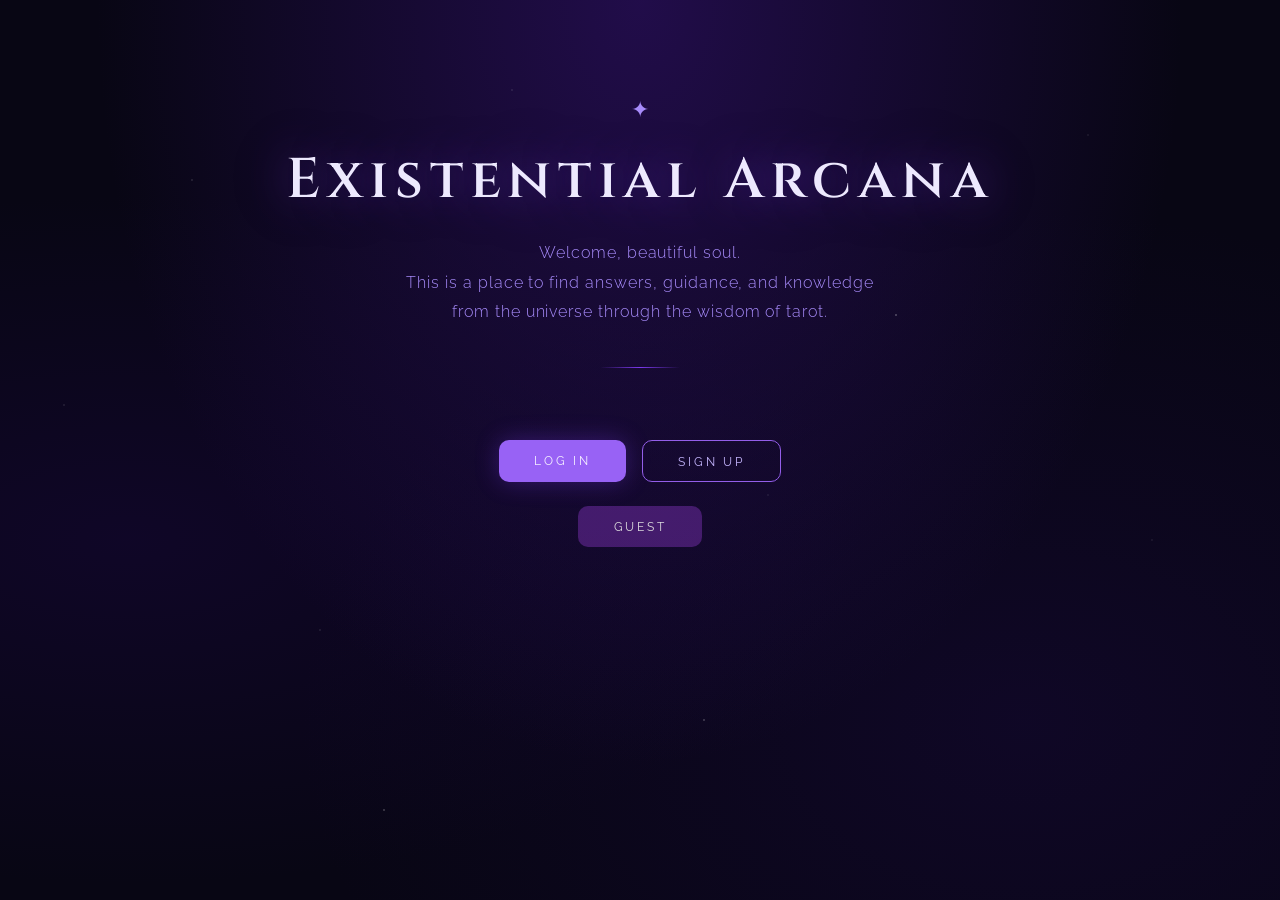
==== index.html @ 86530326 "Rename tarotlanding.html to index.html" ====
<!DOCTYPE html>
<html lang="en">
<head>
    <meta charset="UTF-8">
    <meta name="viewport" content="width=device-width, initial-scale=1.0">
    <link rel="stylesheet" href="styles.css">
    <title>Existential Arcana</title>
</head>
<body>
    <header>
        <h1>Existential Arcana</h1>
        <p>Welcome, beautiful soul.<br>This is a place to find answers, guidance, and knowledge from the universe through the wisdom of tarot.</p>
    </header>

    <div class="login-buttons">
        <a href="tarotlogin.html" class="btn">Log In</a>
        <a href="tarotsignup.html" class="btn">Sign Up</a>
    </div>
    <div class="guest-button">
        <a href="tarotdashboard.html" class="guest-btn">Guest</a>
    </div>
</body>
</html>
---- styles.css ----
@import url('https://fonts.googleapis.com/css2?family=Cinzel:wght@400;600&family=Raleway:wght@300;400&display=swap');

/* ── Reset & Base ── */
*, *::before, *::after {
  box-sizing: border-box;
  margin: 0;
  padding: 0;
}

body {
  min-height: 100vh;
  background-color: #080614;
  background-image:
    radial-gradient(ellipse at 50% 0%, #2e1065aa 0%, transparent 60%),
    radial-gradient(ellipse at 80% 80%, #1e0a4a55 0%, transparent 50%),
    radial-gradient(ellipse at 10% 60%, #16063888 0%, transparent 45%);
  color: #f0e6ff;
  font-family: 'Raleway', sans-serif;
  font-weight: 300;
  overflow-x: hidden;
  cursor: default;
}

/* Subtle star field */
body::before {
  content: '';
  position: fixed;
  inset: 0;
  background-image:
    radial-gradient(1px 1px at 15% 20%, #ffffff55, transparent),
    radial-gradient(1px 1px at 40% 10%, #ffffff44, transparent),
    radial-gradient(1.5px 1.5px at 70% 35%, #ffffff66, transparent),
    radial-gradient(1px 1px at 85% 15%, #ffffff33, transparent),
    radial-gradient(1px 1px at 25% 70%, #ffffff44, transparent),
    radial-gradient(1.5px 1.5px at 55% 80%, #ffffff55, transparent),
    radial-gradient(1px 1px at 90% 60%, #ffffff33, transparent),
    radial-gradient(1px 1px at 5%  45%, #ffffff44, transparent),
    radial-gradient(1px 1px at 60% 55%, #ffffff33, transparent),
    radial-gradient(1.5px 1.5px at 30% 90%, #ffffff55, transparent);
  pointer-events: none;
  z-index: 0;
}

/* ── Header ── */
header {
  position: relative;
  z-index: 1;
  text-align: center;
  padding: 6rem 2rem 3rem;
}

header::before {
  content: '✦';
  display: block;
  font-size: 1.4rem;
  color: #a78bfa;
  margin-bottom: 1.25rem;
  animation: pulse 3s ease-in-out infinite;
}

@keyframes pulse {
  0%, 100% { opacity: 0.4; transform: scale(1); }
  50% { opacity: 1; transform: scale(1.15); }
}

header h1 {
  font-family: 'Cinzel', serif;
  font-size: clamp(2rem, 6vw, 3.5rem);
  font-weight: 600;
  letter-spacing: 0.12em;
  color: #ede9fe;
  text-shadow: 0 0 40px #7c3aed88, 0 0 80px #4c1d9544;
  margin-bottom: 1.25rem;
}

header p {
  font-size: clamp(0.85rem, 2vw, 1rem);
  color: #a78bfa;
  letter-spacing: 0.06em;
  line-height: 1.85;
  max-width: 480px;
  margin: 0 auto;
}

/* Thin divider line below header */
header::after {
  content: '';
  display: block;
  width: 80px;
  height: 1px;
  background: linear-gradient(to right, transparent, #7c3aed, transparent);
  margin: 2.5rem auto 0;
}

.login-buttons {
  position: relative;
  z-index: 1;
  display: flex;
  gap: 1rem;
  justify-content: center;
  padding: 1.5rem 2rem 0px;
}

.btn {
  font-family: 'Raleway', sans-serif;
  font-size: 0.78rem;
  font-weight: 400;
  letter-spacing: 0.22em;
  text-transform: uppercase;
  text-decoration: none;
  padding: 0.8rem 2.2rem;
  border-radius: 10px;
  transition: all 0.3s ease;
  display: inline-block;
}

.btn:first-child {
  background: #9862f5;
  color: #f5f0ff;
  box-shadow: 0 0 24px #7c3aed55;
}

.btn:last-child {
  background: transparent;
  color: #c4b5fd;
  border: 1px solid #935ee9;
}

.btn:hover {
  transform: translateY(-2px);
  opacity: 0.85;
}

.btn:first-child:hover {
  box-shadow: 0 0 36px #7c3aed88;
}

.guest-button {
  position: relative;
  z-index: 1;
  display: flex;
  gap: 1rem;
  justify-content: center;
  padding: 1.5rem 2rem 1rem;
}

.guest-btn {
  font-family: 'Raleway', sans-serif;
  font-size: 0.78rem;
  font-weight: 400;
  letter-spacing: 0.22em;
  text-transform: uppercase;
  text-decoration: none;
  padding: 0.8rem 2.2rem;
  border-radius: 10px;
  transition: all 0.3s ease;
  display: inline-block;
  background: rgb(182, 73, 255, 0.3);
  color: rgb(222, 221, 223);
}

.guest-btn:hover {
  background: rgb(182, 73, 255);
  transform: translateY(-2px);
}
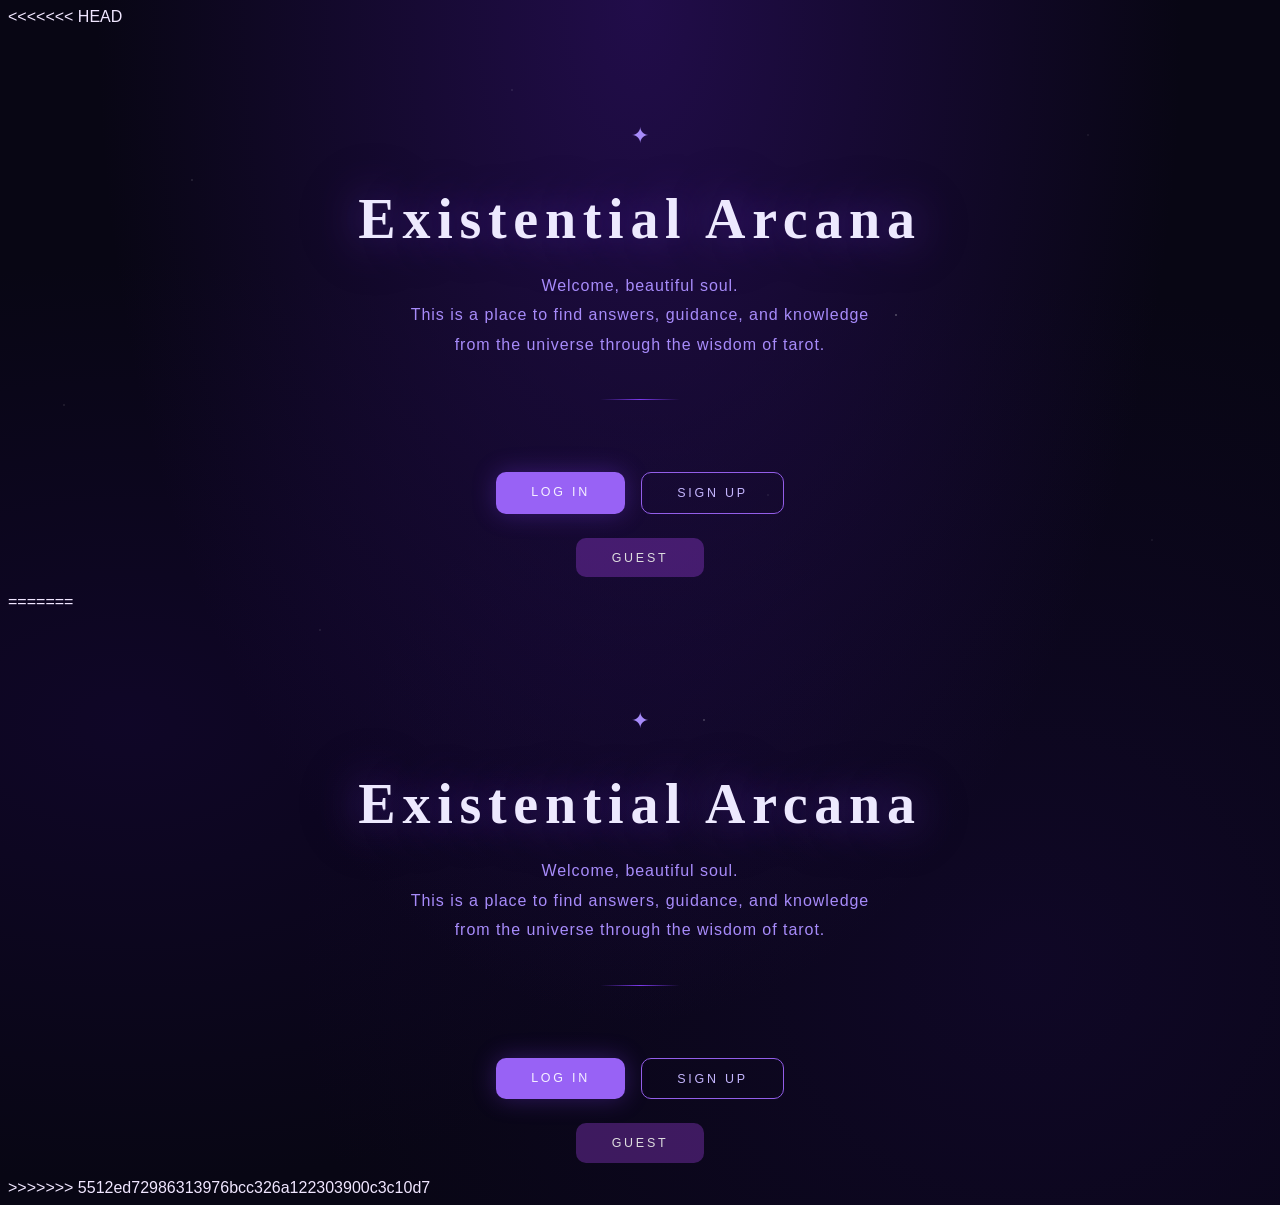
==== commit fcb48500: "resolved merge conflict" ====
--- a/index.html
+++ b/index.html
@@ -1,23 +1,49 @@
-<!DOCTYPE html>
-<html lang="en">
-<head>
-    <meta charset="UTF-8">
-    <meta name="viewport" content="width=device-width, initial-scale=1.0">
-    <link rel="stylesheet" href="styles.css">
-    <title>Existential Arcana</title>
-</head>
-<body>
-    <header>
-        <h1>Existential Arcana</h1>
-        <p>Welcome, beautiful soul.<br>This is a place to find answers, guidance, and knowledge from the universe through the wisdom of tarot.</p>
-    </header>
-
-    <div class="login-buttons">
-        <a href="tarotlogin.html" class="btn">Log In</a>
-        <a href="tarotsignup.html" class="btn">Sign Up</a>
-    </div>
-    <div class="guest-button">
-        <a href="tarotdashboard.html" class="guest-btn">Guest</a>
-    </div>
-</body>
-</html>
+<<<<<<< HEAD
+<!DOCTYPE html>
+<html lang="en">
+<head>
+    <meta charset="UTF-8">
+    <meta name="viewport" content="width=device-width, initial-scale=1.0">
+    <link rel="stylesheet" href="styles.css">
+    <title>Existential Arcana</title>
+</head>
+<body>
+    <header>
+        <h1>Existential Arcana</h1>
+        <p>Welcome, beautiful soul.<br>This is a place to find answers, guidance, and knowledge from the universe through the wisdom of tarot.</p>
+    </header>
+
+    <div class="login-buttons">
+        <a href="tarotlogin.html" class="btn">Log In</a>
+        <a href="tarotsignup.html" class="btn">Sign Up</a>
+    </div>
+    <div class="guest-button">
+        <a href="tarotdashboard.html" class="guest-btn">Guest</a>
+    </div>
+</body>
+</html>
+=======
+<!DOCTYPE html>
+<html lang="en">
+<head>
+    <meta charset="UTF-8">
+    <meta name="viewport" content="width=device-width, initial-scale=1.0">
+    <link rel="stylesheet" href="styles.css">
+    <title>Existential Arcana</title>
+</head>
+<body>
+    <header>
+        <h1>Existential Arcana</h1>
+        <p>Welcome, beautiful soul.<br>This is a place to find answers, guidance, and knowledge from the universe through the wisdom of tarot.</p>
+    </header>
+
+    <div class="login-buttons">
+        <a href="tarotlogin.html" class="btn">Log In</a>
+        <a href="tarotsignup.html" class="btn">Sign Up</a>
+    </div>
+    <div class="guest-button">
+        <a href="tarotdashboard.html" class="guest-btn">Guest</a>
+    </div>
+</body>
+</html>
+>>>>>>> 5512ed72986313976bcc326a122303900c3c10d7
--- a/styles.css
+++ b/styles.css
@@ -1,165 +1,328 @@
-@import url('https://fonts.googleapis.com/css2?family=Cinzel:wght@400;600&family=Raleway:wght@300;400&display=swap');
-
-/* ── Reset & Base ── */
-*, *::before, *::after {
-  box-sizing: border-box;
-  margin: 0;
-  padding: 0;
-}
-
-body {
-  min-height: 100vh;
-  background-color: #080614;
-  background-image:
-    radial-gradient(ellipse at 50% 0%, #2e1065aa 0%, transparent 60%),
-    radial-gradient(ellipse at 80% 80%, #1e0a4a55 0%, transparent 50%),
-    radial-gradient(ellipse at 10% 60%, #16063888 0%, transparent 45%);
-  color: #f0e6ff;
-  font-family: 'Raleway', sans-serif;
-  font-weight: 300;
-  overflow-x: hidden;
-  cursor: default;
-}
-
-/* Subtle star field */
-body::before {
-  content: '';
-  position: fixed;
-  inset: 0;
-  background-image:
-    radial-gradient(1px 1px at 15% 20%, #ffffff55, transparent),
-    radial-gradient(1px 1px at 40% 10%, #ffffff44, transparent),
-    radial-gradient(1.5px 1.5px at 70% 35%, #ffffff66, transparent),
-    radial-gradient(1px 1px at 85% 15%, #ffffff33, transparent),
-    radial-gradient(1px 1px at 25% 70%, #ffffff44, transparent),
-    radial-gradient(1.5px 1.5px at 55% 80%, #ffffff55, transparent),
-    radial-gradient(1px 1px at 90% 60%, #ffffff33, transparent),
-    radial-gradient(1px 1px at 5%  45%, #ffffff44, transparent),
-    radial-gradient(1px 1px at 60% 55%, #ffffff33, transparent),
-    radial-gradient(1.5px 1.5px at 30% 90%, #ffffff55, transparent);
-  pointer-events: none;
-  z-index: 0;
-}
-
-/* ── Header ── */
-header {
-  position: relative;
-  z-index: 1;
-  text-align: center;
-  padding: 6rem 2rem 3rem;
-}
-
-header::before {
-  content: '✦';
-  display: block;
-  font-size: 1.4rem;
-  color: #a78bfa;
-  margin-bottom: 1.25rem;
-  animation: pulse 3s ease-in-out infinite;
-}
-
-@keyframes pulse {
-  0%, 100% { opacity: 0.4; transform: scale(1); }
-  50% { opacity: 1; transform: scale(1.15); }
-}
-
-header h1 {
-  font-family: 'Cinzel', serif;
-  font-size: clamp(2rem, 6vw, 3.5rem);
-  font-weight: 600;
-  letter-spacing: 0.12em;
-  color: #ede9fe;
-  text-shadow: 0 0 40px #7c3aed88, 0 0 80px #4c1d9544;
-  margin-bottom: 1.25rem;
-}
-
-header p {
-  font-size: clamp(0.85rem, 2vw, 1rem);
-  color: #a78bfa;
-  letter-spacing: 0.06em;
-  line-height: 1.85;
-  max-width: 480px;
-  margin: 0 auto;
-}
-
-/* Thin divider line below header */
-header::after {
-  content: '';
-  display: block;
-  width: 80px;
-  height: 1px;
-  background: linear-gradient(to right, transparent, #7c3aed, transparent);
-  margin: 2.5rem auto 0;
-}
-
-.login-buttons {
-  position: relative;
-  z-index: 1;
-  display: flex;
-  gap: 1rem;
-  justify-content: center;
-  padding: 1.5rem 2rem 0px;
-}
-
-.btn {
-  font-family: 'Raleway', sans-serif;
-  font-size: 0.78rem;
-  font-weight: 400;
-  letter-spacing: 0.22em;
-  text-transform: uppercase;
-  text-decoration: none;
-  padding: 0.8rem 2.2rem;
-  border-radius: 10px;
-  transition: all 0.3s ease;
-  display: inline-block;
-}
-
-.btn:first-child {
-  background: #9862f5;
-  color: #f5f0ff;
-  box-shadow: 0 0 24px #7c3aed55;
-}
-
-.btn:last-child {
-  background: transparent;
-  color: #c4b5fd;
-  border: 1px solid #935ee9;
-}
-
-.btn:hover {
-  transform: translateY(-2px);
-  opacity: 0.85;
-}
-
-.btn:first-child:hover {
-  box-shadow: 0 0 36px #7c3aed88;
-}
-
-.guest-button {
-  position: relative;
-  z-index: 1;
-  display: flex;
-  gap: 1rem;
-  justify-content: center;
-  padding: 1.5rem 2rem 1rem;
-}
-
-.guest-btn {
-  font-family: 'Raleway', sans-serif;
-  font-size: 0.78rem;
-  font-weight: 400;
-  letter-spacing: 0.22em;
-  text-transform: uppercase;
-  text-decoration: none;
-  padding: 0.8rem 2.2rem;
-  border-radius: 10px;
-  transition: all 0.3s ease;
-  display: inline-block;
-  background: rgb(182, 73, 255, 0.3);
-  color: rgb(222, 221, 223);
-}
-
-.guest-btn:hover {
-  background: rgb(182, 73, 255);
-  transform: translateY(-2px);
+<<<<<<< HEAD
+@import url('https://fonts.googleapis.com/css2?family=Cinzel:wght@400;600&family=Raleway:wght@300;400&display=swap');
+
+*, *::before, *::after {
+  box-sizing: border-box;
+  margin: 0;
+  padding: 0;
+}
+
+body {
+  min-height: 100vh;
+  background-color: #080614;
+  background-image:
+    radial-gradient(ellipse at 50% 0%, #2e1065aa 0%, transparent 60%),
+    radial-gradient(ellipse at 80% 80%, #1e0a4a55 0%, transparent 50%),
+    radial-gradient(ellipse at 10% 60%, #16063888 0%, transparent 45%);
+  color: #f0e6ff;
+  font-family: 'Raleway', sans-serif;
+  font-weight: 300;
+  overflow-x: hidden;
+  cursor: default;
+}
+
+body::before {
+  content: '';
+  position: fixed;
+  inset: 0;
+  background-image:
+    radial-gradient(1px 1px at 15% 20%, #ffffff55, transparent),
+    radial-gradient(1px 1px at 40% 10%, #ffffff44, transparent),
+    radial-gradient(1.5px 1.5px at 70% 35%, #ffffff66, transparent),
+    radial-gradient(1px 1px at 85% 15%, #ffffff33, transparent),
+    radial-gradient(1px 1px at 25% 70%, #ffffff44, transparent),
+    radial-gradient(1.5px 1.5px at 55% 80%, #ffffff55, transparent),
+    radial-gradient(1px 1px at 90% 60%, #ffffff33, transparent),
+    radial-gradient(1px 1px at 5%  45%, #ffffff44, transparent),
+    radial-gradient(1px 1px at 60% 55%, #ffffff33, transparent),
+    radial-gradient(1.5px 1.5px at 30% 90%, #ffffff55, transparent);
+  pointer-events: none;
+  z-index: 0;
+}
+
+header {
+  position: relative;
+  z-index: 1;
+  text-align: center;
+  padding: 6rem 2rem 3rem;
+}
+
+header::before {
+  content: '✦';
+  display: block;
+  font-size: 1.4rem;
+  color: #a78bfa;
+  margin-bottom: 1.25rem;
+  animation: pulse 3s ease-in-out infinite;
+}
+
+@keyframes pulse {
+  0%, 100% { opacity: 0.4; transform: scale(1); }
+  50% { opacity: 1; transform: scale(1.15); }
+}
+
+header h1 {
+  font-family: 'Cinzel', serif;
+  font-size: clamp(2rem, 6vw, 3.5rem);
+  font-weight: 600;
+  letter-spacing: 0.12em;
+  color: #ede9fe;
+  text-shadow: 0 0 40px #7c3aed88, 0 0 80px #4c1d9544;
+  margin-bottom: 1.25rem;
+}
+
+header p {
+  font-size: clamp(0.85rem, 2vw, 1rem);
+  color: #a78bfa;
+  letter-spacing: 0.06em;
+  line-height: 1.85;
+  max-width: 480px;
+  margin: 0 auto;
+}
+
+header::after {
+  content: '';
+  display: block;
+  width: 80px;
+  height: 1px;
+  background: linear-gradient(to right, transparent, #7c3aed, transparent);
+  margin: 2.5rem auto 0;
+}
+
+.login-buttons {
+  position: relative;
+  z-index: 1;
+  display: flex;
+  gap: 1rem;
+  justify-content: center;
+  padding: 1.5rem 2rem 0px;
+}
+
+.btn {
+  font-family: 'Raleway', sans-serif;
+  font-size: 0.78rem;
+  font-weight: 400;
+  letter-spacing: 0.22em;
+  text-transform: uppercase;
+  text-decoration: none;
+  padding: 0.8rem 2.2rem;
+  border-radius: 10px;
+  transition: all 0.3s ease;
+  display: inline-block;
+}
+
+.btn:first-child {
+  background: #9862f5;
+  color: #f5f0ff;
+  box-shadow: 0 0 24px #7c3aed55;
+}
+
+.btn:last-child {
+  background: transparent;
+  color: #c4b5fd;
+  border: 1px solid #935ee9;
+}
+
+.btn:hover {
+  transform: translateY(-2px);
+  opacity: 0.85;
+}
+
+.btn:first-child:hover {
+  box-shadow: 0 0 36px #7c3aed88;
+}
+
+.guest-button {
+  position: relative;
+  z-index: 1;
+  display: flex;
+  gap: 1rem;
+  justify-content: center;
+  padding: 1.5rem 2rem 1rem;
+}
+
+.guest-btn {
+  font-family: 'Raleway', sans-serif;
+  font-size: 0.78rem;
+  font-weight: 400;
+  letter-spacing: 0.22em;
+  text-transform: uppercase;
+  text-decoration: none;
+  padding: 0.8rem 2.2rem;
+  border-radius: 10px;
+  transition: all 0.3s ease;
+  display: inline-block;
+  background: rgb(182, 73, 255, 0.3);
+  color: rgb(222, 221, 223);
+}
+
+.guest-btn:hover {
+  background: rgb(182, 73, 255);
+  transform: translateY(-2px);
+=======
+@import url('https://fonts.googleapis.com/css2?family=Cinzel:wght@400;600&family=Raleway:wght@300;400&display=swap');
+
+/* ── Reset & Base ── */
+*, *::before, *::after {
+  box-sizing: border-box;
+  margin: 0;
+  padding: 0;
+}
+
+body {
+  min-height: 100vh;
+  background-color: #080614;
+  background-image:
+    radial-gradient(ellipse at 50% 0%, #2e1065aa 0%, transparent 60%),
+    radial-gradient(ellipse at 80% 80%, #1e0a4a55 0%, transparent 50%),
+    radial-gradient(ellipse at 10% 60%, #16063888 0%, transparent 45%);
+  color: #f0e6ff;
+  font-family: 'Raleway', sans-serif;
+  font-weight: 300;
+  overflow-x: hidden;
+  cursor: default;
+}
+
+/* Subtle star field */
+body::before {
+  content: '';
+  position: fixed;
+  inset: 0;
+  background-image:
+    radial-gradient(1px 1px at 15% 20%, #ffffff55, transparent),
+    radial-gradient(1px 1px at 40% 10%, #ffffff44, transparent),
+    radial-gradient(1.5px 1.5px at 70% 35%, #ffffff66, transparent),
+    radial-gradient(1px 1px at 85% 15%, #ffffff33, transparent),
+    radial-gradient(1px 1px at 25% 70%, #ffffff44, transparent),
+    radial-gradient(1.5px 1.5px at 55% 80%, #ffffff55, transparent),
+    radial-gradient(1px 1px at 90% 60%, #ffffff33, transparent),
+    radial-gradient(1px 1px at 5%  45%, #ffffff44, transparent),
+    radial-gradient(1px 1px at 60% 55%, #ffffff33, transparent),
+    radial-gradient(1.5px 1.5px at 30% 90%, #ffffff55, transparent);
+  pointer-events: none;
+  z-index: 0;
+}
+
+/* ── Header ── */
+header {
+  position: relative;
+  z-index: 1;
+  text-align: center;
+  padding: 6rem 2rem 3rem;
+}
+
+header::before {
+  content: '✦';
+  display: block;
+  font-size: 1.4rem;
+  color: #a78bfa;
+  margin-bottom: 1.25rem;
+  animation: pulse 3s ease-in-out infinite;
+}
+
+@keyframes pulse {
+  0%, 100% { opacity: 0.4; transform: scale(1); }
+  50% { opacity: 1; transform: scale(1.15); }
+}
+
+header h1 {
+  font-family: 'Cinzel', serif;
+  font-size: clamp(2rem, 6vw, 3.5rem);
+  font-weight: 600;
+  letter-spacing: 0.12em;
+  color: #ede9fe;
+  text-shadow: 0 0 40px #7c3aed88, 0 0 80px #4c1d9544;
+  margin-bottom: 1.25rem;
+}
+
+header p {
+  font-size: clamp(0.85rem, 2vw, 1rem);
+  color: #a78bfa;
+  letter-spacing: 0.06em;
+  line-height: 1.85;
+  max-width: 480px;
+  margin: 0 auto;
+}
+
+/* Thin divider line below header */
+header::after {
+  content: '';
+  display: block;
+  width: 80px;
+  height: 1px;
+  background: linear-gradient(to right, transparent, #7c3aed, transparent);
+  margin: 2.5rem auto 0;
+}
+
+.login-buttons {
+  position: relative;
+  z-index: 1;
+  display: flex;
+  gap: 1rem;
+  justify-content: center;
+  padding: 1.5rem 2rem 0px;
+}
+
+.btn {
+  font-family: 'Raleway', sans-serif;
+  font-size: 0.78rem;
+  font-weight: 400;
+  letter-spacing: 0.22em;
+  text-transform: uppercase;
+  text-decoration: none;
+  padding: 0.8rem 2.2rem;
+  border-radius: 10px;
+  transition: all 0.3s ease;
+  display: inline-block;
+}
+
+.btn:first-child {
+  background: #9862f5;
+  color: #f5f0ff;
+  box-shadow: 0 0 24px #7c3aed55;
+}
+
+.btn:last-child {
+  background: transparent;
+  color: #c4b5fd;
+  border: 1px solid #935ee9;
+}
+
+.btn:hover {
+  transform: translateY(-2px);
+  opacity: 0.85;
+}
+
+.btn:first-child:hover {
+  box-shadow: 0 0 36px #7c3aed88;
+}
+
+.guest-button {
+  position: relative;
+  z-index: 1;
+  display: flex;
+  gap: 1rem;
+  justify-content: center;
+  padding: 1.5rem 2rem 1rem;
+}
+
+.guest-btn {
+  font-family: 'Raleway', sans-serif;
+  font-size: 0.78rem;
+  font-weight: 400;
+  letter-spacing: 0.22em;
+  text-transform: uppercase;
+  text-decoration: none;
+  padding: 0.8rem 2.2rem;
+  border-radius: 10px;
+  transition: all 0.3s ease;
+  display: inline-block;
+  background: rgb(182, 73, 255, 0.3);
+  color: rgb(222, 221, 223);
+}
+
+.guest-btn:hover {
+  background: rgb(182, 73, 255);
+  transform: translateY(-2px);
+>>>>>>> 5512ed72986313976bcc326a122303900c3c10d7
 }
--- a/styles.css
+++ b/styles.css
@@ -1,165 +1,328 @@
-@import url('https://fonts.googleapis.com/css2?family=Cinzel:wght@400;600&family=Raleway:wght@300;400&display=swap');
-
-/* ── Reset & Base ── */
-*, *::before, *::after {
-  box-sizing: border-box;
-  margin: 0;
-  padding: 0;
-}
-
-body {
-  min-height: 100vh;
-  background-color: #080614;
-  background-image:
-    radial-gradient(ellipse at 50% 0%, #2e1065aa 0%, transparent 60%),
-    radial-gradient(ellipse at 80% 80%, #1e0a4a55 0%, transparent 50%),
-    radial-gradient(ellipse at 10% 60%, #16063888 0%, transparent 45%);
-  color: #f0e6ff;
-  font-family: 'Raleway', sans-serif;
-  font-weight: 300;
-  overflow-x: hidden;
-  cursor: default;
-}
-
-/* Subtle star field */
-body::before {
-  content: '';
-  position: fixed;
-  inset: 0;
-  background-image:
-    radial-gradient(1px 1px at 15% 20%, #ffffff55, transparent),
-    radial-gradient(1px 1px at 40% 10%, #ffffff44, transparent),
-    radial-gradient(1.5px 1.5px at 70% 35%, #ffffff66, transparent),
-    radial-gradient(1px 1px at 85% 15%, #ffffff33, transparent),
-    radial-gradient(1px 1px at 25% 70%, #ffffff44, transparent),
-    radial-gradient(1.5px 1.5px at 55% 80%, #ffffff55, transparent),
-    radial-gradient(1px 1px at 90% 60%, #ffffff33, transparent),
-    radial-gradient(1px 1px at 5%  45%, #ffffff44, transparent),
-    radial-gradient(1px 1px at 60% 55%, #ffffff33, transparent),
-    radial-gradient(1.5px 1.5px at 30% 90%, #ffffff55, transparent);
-  pointer-events: none;
-  z-index: 0;
-}
-
-/* ── Header ── */
-header {
-  position: relative;
-  z-index: 1;
-  text-align: center;
-  padding: 6rem 2rem 3rem;
-}
-
-header::before {
-  content: '✦';
-  display: block;
-  font-size: 1.4rem;
-  color: #a78bfa;
-  margin-bottom: 1.25rem;
-  animation: pulse 3s ease-in-out infinite;
-}
-
-@keyframes pulse {
-  0%, 100% { opacity: 0.4; transform: scale(1); }
-  50% { opacity: 1; transform: scale(1.15); }
-}
-
-header h1 {
-  font-family: 'Cinzel', serif;
-  font-size: clamp(2rem, 6vw, 3.5rem);
-  font-weight: 600;
-  letter-spacing: 0.12em;
-  color: #ede9fe;
-  text-shadow: 0 0 40px #7c3aed88, 0 0 80px #4c1d9544;
-  margin-bottom: 1.25rem;
-}
-
-header p {
-  font-size: clamp(0.85rem, 2vw, 1rem);
-  color: #a78bfa;
-  letter-spacing: 0.06em;
-  line-height: 1.85;
-  max-width: 480px;
-  margin: 0 auto;
-}
-
-/* Thin divider line below header */
-header::after {
-  content: '';
-  display: block;
-  width: 80px;
-  height: 1px;
-  background: linear-gradient(to right, transparent, #7c3aed, transparent);
-  margin: 2.5rem auto 0;
-}
-
-.login-buttons {
-  position: relative;
-  z-index: 1;
-  display: flex;
-  gap: 1rem;
-  justify-content: center;
-  padding: 1.5rem 2rem 0px;
-}
-
-.btn {
-  font-family: 'Raleway', sans-serif;
-  font-size: 0.78rem;
-  font-weight: 400;
-  letter-spacing: 0.22em;
-  text-transform: uppercase;
-  text-decoration: none;
-  padding: 0.8rem 2.2rem;
-  border-radius: 10px;
-  transition: all 0.3s ease;
-  display: inline-block;
-}
-
-.btn:first-child {
-  background: #9862f5;
-  color: #f5f0ff;
-  box-shadow: 0 0 24px #7c3aed55;
-}
-
-.btn:last-child {
-  background: transparent;
-  color: #c4b5fd;
-  border: 1px solid #935ee9;
-}
-
-.btn:hover {
-  transform: translateY(-2px);
-  opacity: 0.85;
-}
-
-.btn:first-child:hover {
-  box-shadow: 0 0 36px #7c3aed88;
-}
-
-.guest-button {
-  position: relative;
-  z-index: 1;
-  display: flex;
-  gap: 1rem;
-  justify-content: center;
-  padding: 1.5rem 2rem 1rem;
-}
-
-.guest-btn {
-  font-family: 'Raleway', sans-serif;
-  font-size: 0.78rem;
-  font-weight: 400;
-  letter-spacing: 0.22em;
-  text-transform: uppercase;
-  text-decoration: none;
-  padding: 0.8rem 2.2rem;
-  border-radius: 10px;
-  transition: all 0.3s ease;
-  display: inline-block;
-  background: rgb(182, 73, 255, 0.3);
-  color: rgb(222, 221, 223);
-}
-
-.guest-btn:hover {
-  background: rgb(182, 73, 255);
-  transform: translateY(-2px);
+<<<<<<< HEAD
+@import url('https://fonts.googleapis.com/css2?family=Cinzel:wght@400;600&family=Raleway:wght@300;400&display=swap');
+
+*, *::before, *::after {
+  box-sizing: border-box;
+  margin: 0;
+  padding: 0;
+}
+
+body {
+  min-height: 100vh;
+  background-color: #080614;
+  background-image:
+    radial-gradient(ellipse at 50% 0%, #2e1065aa 0%, transparent 60%),
+    radial-gradient(ellipse at 80% 80%, #1e0a4a55 0%, transparent 50%),
+    radial-gradient(ellipse at 10% 60%, #16063888 0%, transparent 45%);
+  color: #f0e6ff;
+  font-family: 'Raleway', sans-serif;
+  font-weight: 300;
+  overflow-x: hidden;
+  cursor: default;
+}
+
+body::before {
+  content: '';
+  position: fixed;
+  inset: 0;
+  background-image:
+    radial-gradient(1px 1px at 15% 20%, #ffffff55, transparent),
+    radial-gradient(1px 1px at 40% 10%, #ffffff44, transparent),
+    radial-gradient(1.5px 1.5px at 70% 35%, #ffffff66, transparent),
+    radial-gradient(1px 1px at 85% 15%, #ffffff33, transparent),
+    radial-gradient(1px 1px at 25% 70%, #ffffff44, transparent),
+    radial-gradient(1.5px 1.5px at 55% 80%, #ffffff55, transparent),
+    radial-gradient(1px 1px at 90% 60%, #ffffff33, transparent),
+    radial-gradient(1px 1px at 5%  45%, #ffffff44, transparent),
+    radial-gradient(1px 1px at 60% 55%, #ffffff33, transparent),
+    radial-gradient(1.5px 1.5px at 30% 90%, #ffffff55, transparent);
+  pointer-events: none;
+  z-index: 0;
+}
+
+header {
+  position: relative;
+  z-index: 1;
+  text-align: center;
+  padding: 6rem 2rem 3rem;
+}
+
+header::before {
+  content: '✦';
+  display: block;
+  font-size: 1.4rem;
+  color: #a78bfa;
+  margin-bottom: 1.25rem;
+  animation: pulse 3s ease-in-out infinite;
+}
+
+@keyframes pulse {
+  0%, 100% { opacity: 0.4; transform: scale(1); }
+  50% { opacity: 1; transform: scale(1.15); }
+}
+
+header h1 {
+  font-family: 'Cinzel', serif;
+  font-size: clamp(2rem, 6vw, 3.5rem);
+  font-weight: 600;
+  letter-spacing: 0.12em;
+  color: #ede9fe;
+  text-shadow: 0 0 40px #7c3aed88, 0 0 80px #4c1d9544;
+  margin-bottom: 1.25rem;
+}
+
+header p {
+  font-size: clamp(0.85rem, 2vw, 1rem);
+  color: #a78bfa;
+  letter-spacing: 0.06em;
+  line-height: 1.85;
+  max-width: 480px;
+  margin: 0 auto;
+}
+
+header::after {
+  content: '';
+  display: block;
+  width: 80px;
+  height: 1px;
+  background: linear-gradient(to right, transparent, #7c3aed, transparent);
+  margin: 2.5rem auto 0;
+}
+
+.login-buttons {
+  position: relative;
+  z-index: 1;
+  display: flex;
+  gap: 1rem;
+  justify-content: center;
+  padding: 1.5rem 2rem 0px;
+}
+
+.btn {
+  font-family: 'Raleway', sans-serif;
+  font-size: 0.78rem;
+  font-weight: 400;
+  letter-spacing: 0.22em;
+  text-transform: uppercase;
+  text-decoration: none;
+  padding: 0.8rem 2.2rem;
+  border-radius: 10px;
+  transition: all 0.3s ease;
+  display: inline-block;
+}
+
+.btn:first-child {
+  background: #9862f5;
+  color: #f5f0ff;
+  box-shadow: 0 0 24px #7c3aed55;
+}
+
+.btn:last-child {
+  background: transparent;
+  color: #c4b5fd;
+  border: 1px solid #935ee9;
+}
+
+.btn:hover {
+  transform: translateY(-2px);
+  opacity: 0.85;
+}
+
+.btn:first-child:hover {
+  box-shadow: 0 0 36px #7c3aed88;
+}
+
+.guest-button {
+  position: relative;
+  z-index: 1;
+  display: flex;
+  gap: 1rem;
+  justify-content: center;
+  padding: 1.5rem 2rem 1rem;
+}
+
+.guest-btn {
+  font-family: 'Raleway', sans-serif;
+  font-size: 0.78rem;
+  font-weight: 400;
+  letter-spacing: 0.22em;
+  text-transform: uppercase;
+  text-decoration: none;
+  padding: 0.8rem 2.2rem;
+  border-radius: 10px;
+  transition: all 0.3s ease;
+  display: inline-block;
+  background: rgb(182, 73, 255, 0.3);
+  color: rgb(222, 221, 223);
+}
+
+.guest-btn:hover {
+  background: rgb(182, 73, 255);
+  transform: translateY(-2px);
+=======
+@import url('https://fonts.googleapis.com/css2?family=Cinzel:wght@400;600&family=Raleway:wght@300;400&display=swap');
+
+/* ── Reset & Base ── */
+*, *::before, *::after {
+  box-sizing: border-box;
+  margin: 0;
+  padding: 0;
+}
+
+body {
+  min-height: 100vh;
+  background-color: #080614;
+  background-image:
+    radial-gradient(ellipse at 50% 0%, #2e1065aa 0%, transparent 60%),
+    radial-gradient(ellipse at 80% 80%, #1e0a4a55 0%, transparent 50%),
+    radial-gradient(ellipse at 10% 60%, #16063888 0%, transparent 45%);
+  color: #f0e6ff;
+  font-family: 'Raleway', sans-serif;
+  font-weight: 300;
+  overflow-x: hidden;
+  cursor: default;
+}
+
+/* Subtle star field */
+body::before {
+  content: '';
+  position: fixed;
+  inset: 0;
+  background-image:
+    radial-gradient(1px 1px at 15% 20%, #ffffff55, transparent),
+    radial-gradient(1px 1px at 40% 10%, #ffffff44, transparent),
+    radial-gradient(1.5px 1.5px at 70% 35%, #ffffff66, transparent),
+    radial-gradient(1px 1px at 85% 15%, #ffffff33, transparent),
+    radial-gradient(1px 1px at 25% 70%, #ffffff44, transparent),
+    radial-gradient(1.5px 1.5px at 55% 80%, #ffffff55, transparent),
+    radial-gradient(1px 1px at 90% 60%, #ffffff33, transparent),
+    radial-gradient(1px 1px at 5%  45%, #ffffff44, transparent),
+    radial-gradient(1px 1px at 60% 55%, #ffffff33, transparent),
+    radial-gradient(1.5px 1.5px at 30% 90%, #ffffff55, transparent);
+  pointer-events: none;
+  z-index: 0;
+}
+
+/* ── Header ── */
+header {
+  position: relative;
+  z-index: 1;
+  text-align: center;
+  padding: 6rem 2rem 3rem;
+}
+
+header::before {
+  content: '✦';
+  display: block;
+  font-size: 1.4rem;
+  color: #a78bfa;
+  margin-bottom: 1.25rem;
+  animation: pulse 3s ease-in-out infinite;
+}
+
+@keyframes pulse {
+  0%, 100% { opacity: 0.4; transform: scale(1); }
+  50% { opacity: 1; transform: scale(1.15); }
+}
+
+header h1 {
+  font-family: 'Cinzel', serif;
+  font-size: clamp(2rem, 6vw, 3.5rem);
+  font-weight: 600;
+  letter-spacing: 0.12em;
+  color: #ede9fe;
+  text-shadow: 0 0 40px #7c3aed88, 0 0 80px #4c1d9544;
+  margin-bottom: 1.25rem;
+}
+
+header p {
+  font-size: clamp(0.85rem, 2vw, 1rem);
+  color: #a78bfa;
+  letter-spacing: 0.06em;
+  line-height: 1.85;
+  max-width: 480px;
+  margin: 0 auto;
+}
+
+/* Thin divider line below header */
+header::after {
+  content: '';
+  display: block;
+  width: 80px;
+  height: 1px;
+  background: linear-gradient(to right, transparent, #7c3aed, transparent);
+  margin: 2.5rem auto 0;
+}
+
+.login-buttons {
+  position: relative;
+  z-index: 1;
+  display: flex;
+  gap: 1rem;
+  justify-content: center;
+  padding: 1.5rem 2rem 0px;
+}
+
+.btn {
+  font-family: 'Raleway', sans-serif;
+  font-size: 0.78rem;
+  font-weight: 400;
+  letter-spacing: 0.22em;
+  text-transform: uppercase;
+  text-decoration: none;
+  padding: 0.8rem 2.2rem;
+  border-radius: 10px;
+  transition: all 0.3s ease;
+  display: inline-block;
+}
+
+.btn:first-child {
+  background: #9862f5;
+  color: #f5f0ff;
+  box-shadow: 0 0 24px #7c3aed55;
+}
+
+.btn:last-child {
+  background: transparent;
+  color: #c4b5fd;
+  border: 1px solid #935ee9;
+}
+
+.btn:hover {
+  transform: translateY(-2px);
+  opacity: 0.85;
+}
+
+.btn:first-child:hover {
+  box-shadow: 0 0 36px #7c3aed88;
+}
+
+.guest-button {
+  position: relative;
+  z-index: 1;
+  display: flex;
+  gap: 1rem;
+  justify-content: center;
+  padding: 1.5rem 2rem 1rem;
+}
+
+.guest-btn {
+  font-family: 'Raleway', sans-serif;
+  font-size: 0.78rem;
+  font-weight: 400;
+  letter-spacing: 0.22em;
+  text-transform: uppercase;
+  text-decoration: none;
+  padding: 0.8rem 2.2rem;
+  border-radius: 10px;
+  transition: all 0.3s ease;
+  display: inline-block;
+  background: rgb(182, 73, 255, 0.3);
+  color: rgb(222, 221, 223);
+}
+
+.guest-btn:hover {
+  background: rgb(182, 73, 255);
+  transform: translateY(-2px);
+>>>>>>> 5512ed72986313976bcc326a122303900c3c10d7
 }
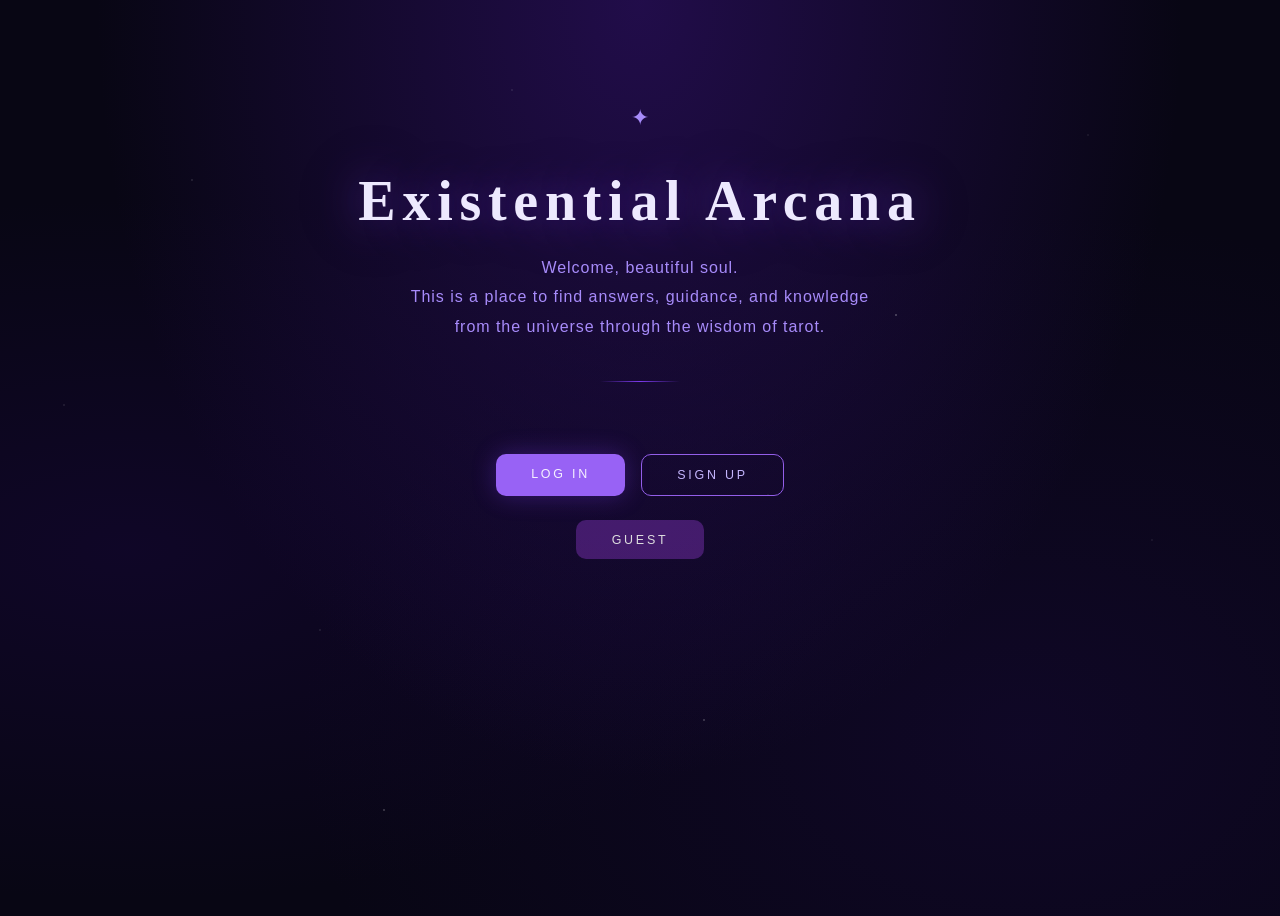
==== commit d81e7281: "addition of tarot-meanings.json and other updates" ====
--- a/index.html
+++ b/index.html
@@ -1,4 +1,3 @@
-<<<<<<< HEAD
 <!DOCTYPE html>
 <html lang="en">
 <head>
@@ -22,28 +21,3 @@
     </div>
 </body>
 </html>
-=======
-<!DOCTYPE html>
-<html lang="en">
-<head>
-    <meta charset="UTF-8">
-    <meta name="viewport" content="width=device-width, initial-scale=1.0">
-    <link rel="stylesheet" href="styles.css">
-    <title>Existential Arcana</title>
-</head>
-<body>
-    <header>
-        <h1>Existential Arcana</h1>
-        <p>Welcome, beautiful soul.<br>This is a place to find answers, guidance, and knowledge from the universe through the wisdom of tarot.</p>
-    </header>
-
-    <div class="login-buttons">
-        <a href="tarotlogin.html" class="btn">Log In</a>
-        <a href="tarotsignup.html" class="btn">Sign Up</a>
-    </div>
-    <div class="guest-button">
-        <a href="tarotdashboard.html" class="guest-btn">Guest</a>
-    </div>
-</body>
-</html>
->>>>>>> 5512ed72986313976bcc326a122303900c3c10d7
